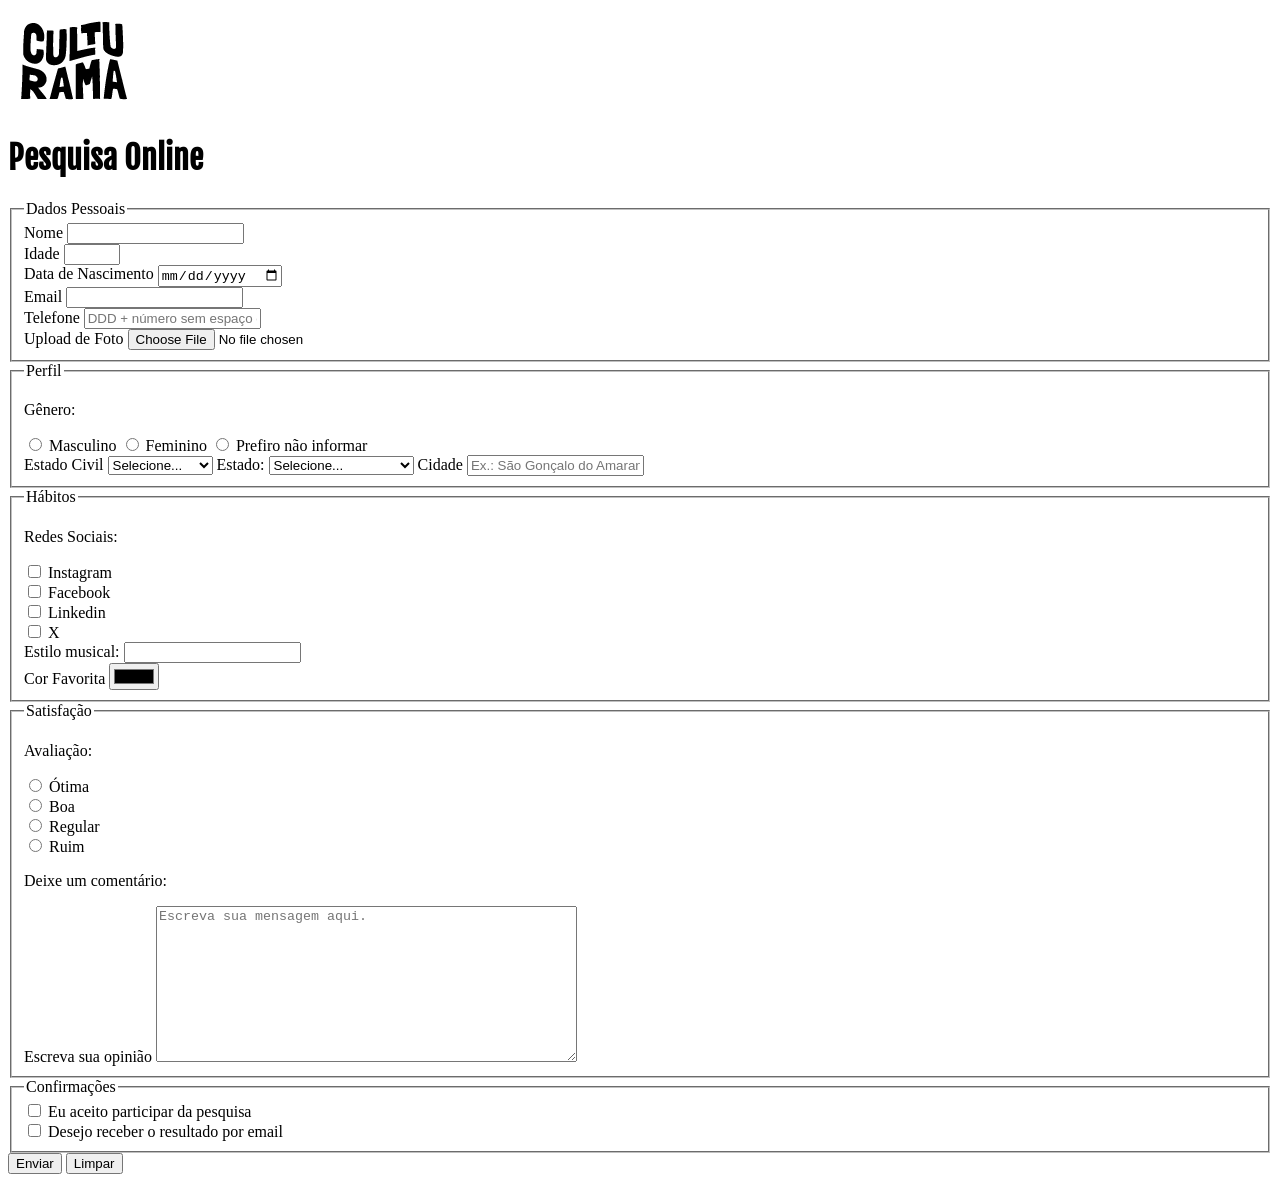
==== index.html @ bf255dbf "Adiciona familias de fonte" ====
<!DOCTYPE html>
<html lang="pt-br">
<head>
    <meta charset="UTF-8">
    <meta name="viewport" content="width=device-width, initial-scale=1.0">
    <link rel="icon" href="img/culturama-favico.png">
    <link rel="stylesheet" href="css/style.css">
    <link rel="preconnect" href="https://fonts.googleapis.com">
    <link rel="preconnect" href="https://fonts.gstatic.com" crossorigin>
    <link href="https://fonts.googleapis.com/css2?family=Fjalla+One&display=swap" rel="stylesheet">
    <title>Pesquisa Culturama </title>
</head>
<body>
    <header>
        <img src="img/logo-culturama.png" alt="Logo culturama">
        <h1>Pesquisa Online</h1>
    </header>
    <section>
        <form action="" method="get">
            <fieldset>
                
                <legend>Dados Pessoais</legend>
                         
                <label for="name">Nome</label>
                <input id="name" type="text" name="userName" required>
                <br>


                <label for="age">Idade</label>
                <input id="age" type="number" name="userAge" min="12" max="100">
                <br>
                <label for="birthDate">Data de Nascimento</label>
                <input id="birthDate" type="date" name="userBirthDate">
                <br>
                
                <label for="email">Email</label>
                <input id="email" type="email" name="userEmail" required>
                <br>
                <label for="phoneNumber">Telefone</label>
                <input id="phoneNumber" type="tel" name="userPhoneNumber" pattern="[0-9]{11}" placeholder="DDD + número sem espaço ou hífen">
                <br>
                <label for="image">Upload de Foto</label>
                <input id="image" type="file" accept="image/*" name="userImage">
                <br>
            </fieldset> 

            <fieldset>
                <legend>Perfil</legend>

                <p>Gênero:</p>

                <input id="male" type="radio" name="userGender" value="Masculino">
                <label for="male">Masculino</label>
                
                <input id="female" type="radio" name="userGender" value="Feminino">
                <label for="female">Feminino</label>

                <input id="notInformed" type="radio" name="userGender" value="notInformed">
                <label for="notInformed">Prefiro não informar</label>
                <br>

                <label for="maritalstatus">Estado Civil</label>
                <select id="maritalstatus" name="maritalStatus">
                    <option value="notInformed">Selecione...</option>
                    <option value="casado">Casado</option>
                    <option value="solteiro">Solteiro</option>
                    <option value="divorciado">Divorciado</option>
                    <option value="casado">União Estável</option>
                </select>

                <label for="state">Estado:</label>
                <select id="state" name="userState" required>
                    <label for="userState">Estado civil:</label>
                    <option value="notInformed">Selecione...</option>
                    <option value="Acre">Acre</option>
                    <option value="Alagoas">Alagoas</option>     
                    <option value="Amapá">Amapá</option>     
                    <option value="Amazonas">Amazonas</option>     
                    <option value="Bahia">Bahia</option>     
                    <option value="Ceará">Ceará</option>     
                    <option value="Distrito Federal">Distrito Federal</option>     
                    <option value="Espirito Santo">Espirito Santo</option>    
                    <option value="Goiás">Goiás</option>     
                    <option value="Maranhão">Maranhão</option>     
                    <option value="Mato Grosso do Sul">Mato Grosso do Sul</option>     
                    <option value="Mato Grosso">Mato Grosso</option>     
                    <option value="Minas Gerais">Minas Gerais</option>     
                    <option value="Pará">Pará</option>    
                    <option value="Paraíba">Paraíba</option>     
                    <option value="Paraná">Paraná</option>    
                    <option value="Pernambuco">Pernambuco</option>    
                    <option value="Piauí">Piauí</option>     
                    <option value="Rio de Janeiro">Rio de Janeiro</option>     
                    <option value="Rio Grande do Norte">Rio Grande do Norte</option>     
                    <option value="Rio Grande do Sul">Rio Grande do Sul</option>     
                    <option value="Rondônia">Rondônia</option>     
                    <option value="Roraima">Roraima</option>     
                    <option value="Santa Catarina">Santa Catarina</option>     
                    <option value="São Paulo">São Paulo</option>    
                    <option value="Sergipe">Sergipe</option>     
                    <option value="Tocantins">Tocantins</option>     
                </select>

                <label for="city">Cidade</label>
                <input type="text" id="city" name="userCity" autocomplete="address-level2" placeholder="Ex.: São Gonçalo do Amarante" required>

            </fieldset>

            <fieldset>
                <legend>Hábitos</legend>
                <p>Redes Sociais:</p>
                <input id="instagram" type="checkbox" name="social" value="instagram">
                <label for="instagram">Instagram</label>
                <br>

                <input id="facebook" type="checkbox" name="social" value="facebook">
                <label for="facebook">Facebook</label>
                <br>

                <input id="linkedin" type="checkbox" name="social" value="linkedin">
                <label for="linkedin">Linkedin</label>
                <br>

                <input id="x" type="checkbox" name="social" value="x">
                <label for="x">X</label>
                <br>

                <label for="musicStyle">Estilo musical:</label>
                <input list="styleTypes" id="musicStyle" name="userMusicStyle" type="text">
                <datalist id="styleTypes">
                    <option value="Rock">
                    <option value="Pop">
                    <option value="Samba">
                    <option value="Sertanejo">
                </datalist>
                <br>
                <label for="favoriteColor">Cor Favorita</label>
                <input type="color" name="userFavoriteColor" id="favoriteColor">
            </fieldset>
  
            <fieldset>
                
                <legend>Satisfação</legend>
                <p>Avaliação:</p>

                <input id="great" type="radio" name="userAvaliation" value="otima">
                <label for="great">Ótima</label>
                <br>
                <input id="good" type="radio" name="userAvaliation" value="boa">
                <label for="good">Boa</label>
                <br>
                <input id="regular" type="radio" name="userAvaliation" value="regular">
                <label for="regular">Regular</label>
                <br>
                <input id="bad" type="radio" name="userAvaliation" value="ruim">
                <label for="bad">Ruim</label>
                <br>
                <p>Deixe um comentário:</p>
                <label for="comment">Escreva sua opinião</label>
                <textarea name="userComment" id="comment" rows="10" cols="50" placeholder="Escreva sua mensagem aqui."></textarea>

            </fieldset>
           
            <fieldset>
                <legend>Confirmações</legend>
                <input type="checkbox" name="userLgpd" id="userLgpdTerm" value="accepted" required>
                <label for="userLgpdTerm">Eu aceito participar da pesquisa</label>
                <br>
                <input type="checkbox" name="userGetResult" id="getResult" value="accepted">
                <label for="userLgpdTerm">Desejo receber o resultado por email</label>
                <br>
            </fieldset> 
            <button type="submit">Enviar</button>
            <button type="reset">Limpar</button>
        </form>
    </section>
</body>
</html>
---- css/style.css ----
body{
    work
}

h1{
    font-family: "Fjalla One", sans-serif;
}
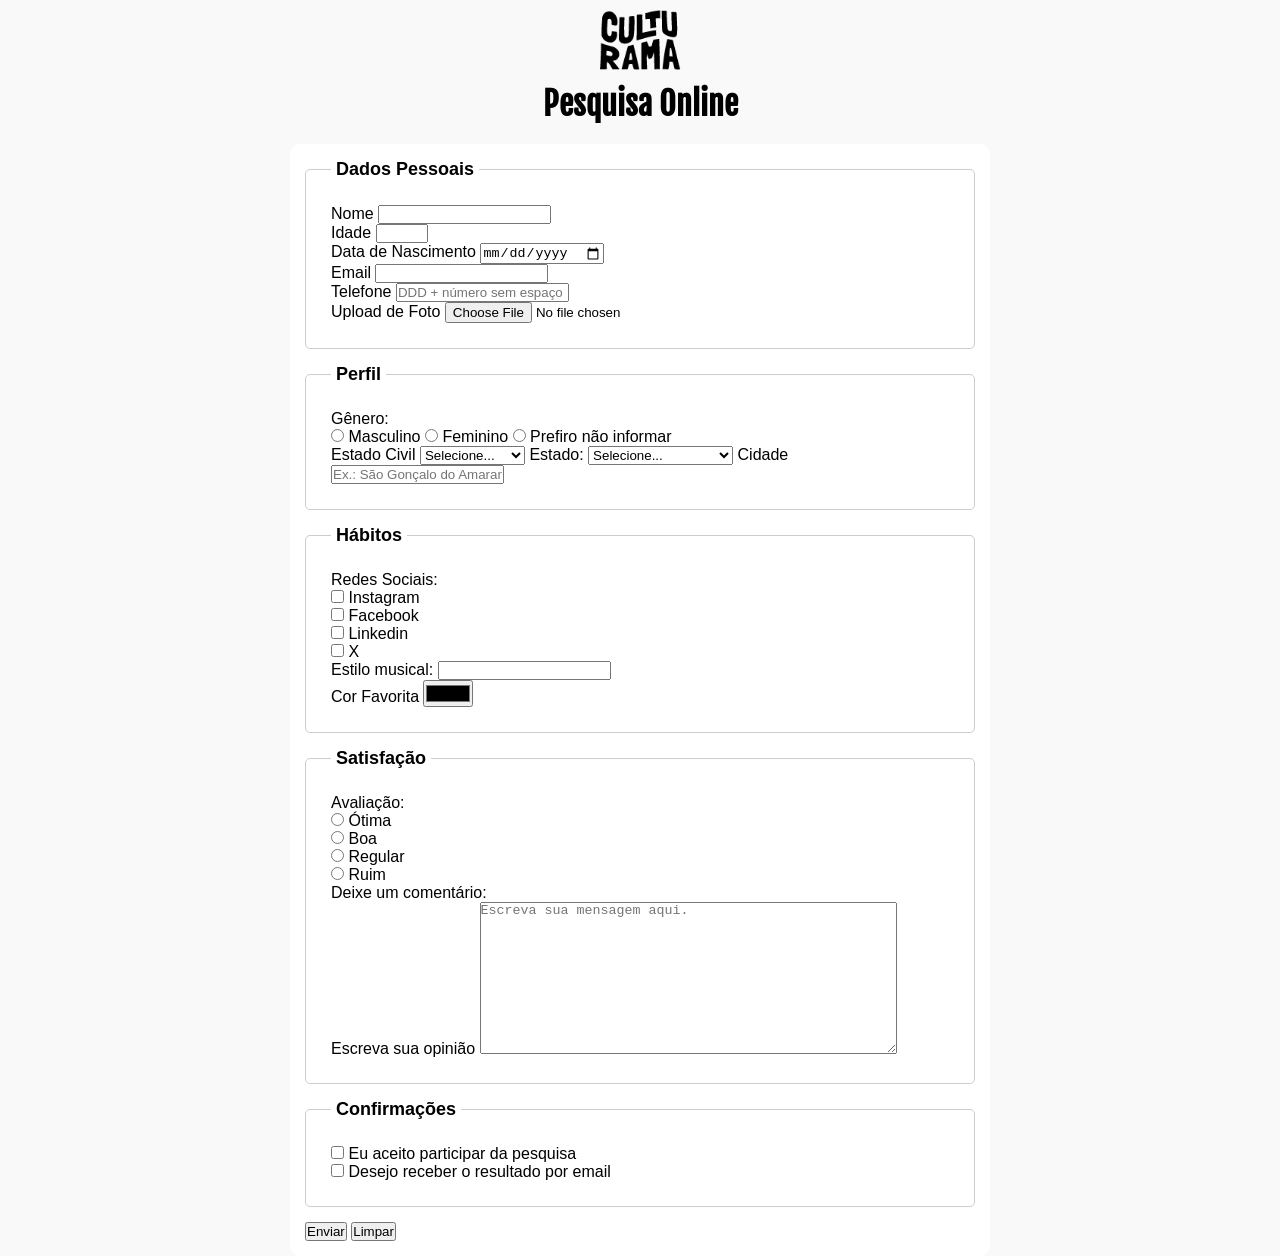
==== commit d692ce15: "Adicionando configuracoes de estilo" ====
--- a/index.html
+++ b/index.html
@@ -11,168 +11,171 @@
     <title>Pesquisa Culturama </title>
 </head>
 <body>
-    <header>
-        <img src="img/logo-culturama.png" alt="Logo culturama">
-        <h1>Pesquisa Online</h1>
-    </header>
-    <section>
-        <form action="" method="get">
-            <fieldset>
-                
-                <legend>Dados Pessoais</legend>
-                         
-                <label for="name">Nome</label>
-                <input id="name" type="text" name="userName" required>
-                <br>
+    <main>
+        <header>
+            <img src="img/logo-culturama.png" alt="Logo culturama">
+            <h1>Pesquisa Online</h1>
+        </header>
+        <section>
+            <form action="" method="get">
+                <fieldset>
+                    
+                    <legend>Dados Pessoais</legend>
+                            
+                    <label for="name">Nome</label>
+                    <input id="name" type="text" name="userName" required>
+                    <br>
 
 
-                <label for="age">Idade</label>
-                <input id="age" type="number" name="userAge" min="12" max="100">
-                <br>
-                <label for="birthDate">Data de Nascimento</label>
-                <input id="birthDate" type="date" name="userBirthDate">
-                <br>
-                
-                <label for="email">Email</label>
-                <input id="email" type="email" name="userEmail" required>
-                <br>
-                <label for="phoneNumber">Telefone</label>
-                <input id="phoneNumber" type="tel" name="userPhoneNumber" pattern="[0-9]{11}" placeholder="DDD + número sem espaço ou hífen">
-                <br>
-                <label for="image">Upload de Foto</label>
-                <input id="image" type="file" accept="image/*" name="userImage">
-                <br>
-            </fieldset> 
+                    <label for="age">Idade</label>
+                    <input id="age" type="number" name="userAge" min="12" max="100">
+                    <br>
+                    <label for="birthDate">Data de Nascimento</label>
+                    <input id="birthDate" type="date" name="userBirthDate">
+                    <br>
+                    
+                    <label for="email">Email</label>
+                    <input id="email" type="email" name="userEmail" required>
+                    <br>
+                    <label for="phoneNumber">Telefone</label>
+                    <input id="phoneNumber" type="tel" name="userPhoneNumber" pattern="[0-9]{11}" placeholder="DDD + número sem espaço ou hífen">
+                    <br>
+                    <label for="image">Upload de Foto</label>
+                    <input id="image" type="file" accept="image/*" name="userImage">
+                    <br>
+                </fieldset> 
 
-            <fieldset>
-                <legend>Perfil</legend>
+                <fieldset>
+                    <legend>Perfil</legend>
 
-                <p>Gênero:</p>
+                    <p>Gênero:</p>
 
-                <input id="male" type="radio" name="userGender" value="Masculino">
-                <label for="male">Masculino</label>
-                
-                <input id="female" type="radio" name="userGender" value="Feminino">
-                <label for="female">Feminino</label>
+                    <input id="male" type="radio" name="userGender" value="Masculino">
+                    <label for="male">Masculino</label>
+                    
+                    <input id="female" type="radio" name="userGender" value="Feminino">
+                    <label for="female">Feminino</label>
 
-                <input id="notInformed" type="radio" name="userGender" value="notInformed">
-                <label for="notInformed">Prefiro não informar</label>
-                <br>
+                    <input id="notInformed" type="radio" name="userGender" value="notInformed">
+                    <label for="notInformed">Prefiro não informar</label>
+                    <br>
 
-                <label for="maritalstatus">Estado Civil</label>
-                <select id="maritalstatus" name="maritalStatus">
-                    <option value="notInformed">Selecione...</option>
-                    <option value="casado">Casado</option>
-                    <option value="solteiro">Solteiro</option>
-                    <option value="divorciado">Divorciado</option>
-                    <option value="casado">União Estável</option>
-                </select>
+                    <label for="maritalstatus">Estado Civil</label>
+                    <select id="maritalstatus" name="maritalStatus">
+                        <option value="notInformed">Selecione...</option>
+                        <option value="casado">Casado</option>
+                        <option value="solteiro">Solteiro</option>
+                        <option value="divorciado">Divorciado</option>
+                        <option value="casado">União Estável</option>
+                    </select>
 
-                <label for="state">Estado:</label>
-                <select id="state" name="userState" required>
-                    <label for="userState">Estado civil:</label>
-                    <option value="notInformed">Selecione...</option>
-                    <option value="Acre">Acre</option>
-                    <option value="Alagoas">Alagoas</option>     
-                    <option value="Amapá">Amapá</option>     
-                    <option value="Amazonas">Amazonas</option>     
-                    <option value="Bahia">Bahia</option>     
-                    <option value="Ceará">Ceará</option>     
-                    <option value="Distrito Federal">Distrito Federal</option>     
-                    <option value="Espirito Santo">Espirito Santo</option>    
-                    <option value="Goiás">Goiás</option>     
-                    <option value="Maranhão">Maranhão</option>     
-                    <option value="Mato Grosso do Sul">Mato Grosso do Sul</option>     
-                    <option value="Mato Grosso">Mato Grosso</option>     
-                    <option value="Minas Gerais">Minas Gerais</option>     
-                    <option value="Pará">Pará</option>    
-                    <option value="Paraíba">Paraíba</option>     
-                    <option value="Paraná">Paraná</option>    
-                    <option value="Pernambuco">Pernambuco</option>    
-                    <option value="Piauí">Piauí</option>     
-                    <option value="Rio de Janeiro">Rio de Janeiro</option>     
-                    <option value="Rio Grande do Norte">Rio Grande do Norte</option>     
-                    <option value="Rio Grande do Sul">Rio Grande do Sul</option>     
-                    <option value="Rondônia">Rondônia</option>     
-                    <option value="Roraima">Roraima</option>     
-                    <option value="Santa Catarina">Santa Catarina</option>     
-                    <option value="São Paulo">São Paulo</option>    
-                    <option value="Sergipe">Sergipe</option>     
-                    <option value="Tocantins">Tocantins</option>     
-                </select>
+                    <label for="state">Estado:</label>
+                    <select id="state" name="userState" required>
+                        <label for="userState">Estado civil:</label>
+                        <option value="notInformed">Selecione...</option>
+                        <option value="Acre">Acre</option>
+                        <option value="Alagoas">Alagoas</option>     
+                        <option value="Amapá">Amapá</option>     
+                        <option value="Amazonas">Amazonas</option>     
+                        <option value="Bahia">Bahia</option>     
+                        <option value="Ceará">Ceará</option>     
+                        <option value="Distrito Federal">Distrito Federal</option>     
+                        <option value="Espirito Santo">Espirito Santo</option>    
+                        <option value="Goiás">Goiás</option>     
+                        <option value="Maranhão">Maranhão</option>     
+                        <option value="Mato Grosso do Sul">Mato Grosso do Sul</option>     
+                        <option value="Mato Grosso">Mato Grosso</option>     
+                        <option value="Minas Gerais">Minas Gerais</option>     
+                        <option value="Pará">Pará</option>    
+                        <option value="Paraíba">Paraíba</option>     
+                        <option value="Paraná">Paraná</option>    
+                        <option value="Pernambuco">Pernambuco</option>    
+                        <option value="Piauí">Piauí</option>     
+                        <option value="Rio de Janeiro">Rio de Janeiro</option>     
+                        <option value="Rio Grande do Norte">Rio Grande do Norte</option>     
+                        <option value="Rio Grande do Sul">Rio Grande do Sul</option>     
+                        <option value="Rondônia">Rondônia</option>     
+                        <option value="Roraima">Roraima</option>     
+                        <option value="Santa Catarina">Santa Catarina</option>     
+                        <option value="São Paulo">São Paulo</option>    
+                        <option value="Sergipe">Sergipe</option>     
+                        <option value="Tocantins">Tocantins</option>     
+                    </select>
 
-                <label for="city">Cidade</label>
-                <input type="text" id="city" name="userCity" autocomplete="address-level2" placeholder="Ex.: São Gonçalo do Amarante" required>
+                    <label for="city">Cidade</label>
+                    <input type="text" id="city" name="userCity" autocomplete="address-level2" placeholder="Ex.: São Gonçalo do Amarante" required>
 
-            </fieldset>
+                </fieldset>
 
-            <fieldset>
-                <legend>Hábitos</legend>
-                <p>Redes Sociais:</p>
-                <input id="instagram" type="checkbox" name="social" value="instagram">
-                <label for="instagram">Instagram</label>
-                <br>
+                <fieldset>
+                    <legend>Hábitos</legend>
+                    <p>Redes Sociais:</p>
+                    <input id="instagram" type="checkbox" name="social" value="instagram">
+                    <label for="instagram">Instagram</label>
+                    <br>
 
-                <input id="facebook" type="checkbox" name="social" value="facebook">
-                <label for="facebook">Facebook</label>
-                <br>
+                    <input id="facebook" type="checkbox" name="social" value="facebook">
+                    <label for="facebook">Facebook</label>
+                    <br>
 
-                <input id="linkedin" type="checkbox" name="social" value="linkedin">
-                <label for="linkedin">Linkedin</label>
-                <br>
+                    <input id="linkedin" type="checkbox" name="social" value="linkedin">
+                    <label for="linkedin">Linkedin</label>
+                    <br>
 
-                <input id="x" type="checkbox" name="social" value="x">
-                <label for="x">X</label>
-                <br>
+                    <input id="x" type="checkbox" name="social" value="x">
+                    <label for="x">X</label>
+                    <br>
 
-                <label for="musicStyle">Estilo musical:</label>
-                <input list="styleTypes" id="musicStyle" name="userMusicStyle" type="text">
-                <datalist id="styleTypes">
-                    <option value="Rock">
-                    <option value="Pop">
-                    <option value="Samba">
-                    <option value="Sertanejo">
-                </datalist>
-                <br>
-                <label for="favoriteColor">Cor Favorita</label>
-                <input type="color" name="userFavoriteColor" id="favoriteColor">
-            </fieldset>
-  
-            <fieldset>
-                
-                <legend>Satisfação</legend>
-                <p>Avaliação:</p>
+                    <label for="musicStyle">Estilo musical:</label>
+                    <input list="styleTypes" id="musicStyle" name="userMusicStyle" type="text">
+                    <datalist id="styleTypes">
+                        <option value="Rock">
+                        <option value="Pop">
+                        <option value="Samba">
+                        <option value="Sertanejo">
+                    </datalist>
+                    <br>
+                    <label for="favoriteColor">Cor Favorita</label>
+                    <input type="color" name="userFavoriteColor" id="favoriteColor">
+                </fieldset>
+    
+                <fieldset>
+                    
+                    <legend>Satisfação</legend>
+                    <p>Avaliação:</p>
 
-                <input id="great" type="radio" name="userAvaliation" value="otima">
-                <label for="great">Ótima</label>
-                <br>
-                <input id="good" type="radio" name="userAvaliation" value="boa">
-                <label for="good">Boa</label>
-                <br>
-                <input id="regular" type="radio" name="userAvaliation" value="regular">
-                <label for="regular">Regular</label>
-                <br>
-                <input id="bad" type="radio" name="userAvaliation" value="ruim">
-                <label for="bad">Ruim</label>
-                <br>
-                <p>Deixe um comentário:</p>
-                <label for="comment">Escreva sua opinião</label>
-                <textarea name="userComment" id="comment" rows="10" cols="50" placeholder="Escreva sua mensagem aqui."></textarea>
-
-            </fieldset>
-           
-            <fieldset>
-                <legend>Confirmações</legend>
-                <input type="checkbox" name="userLgpd" id="userLgpdTerm" value="accepted" required>
-                <label for="userLgpdTerm">Eu aceito participar da pesquisa</label>
-                <br>
-                <input type="checkbox" name="userGetResult" id="getResult" value="accepted">
-                <label for="userLgpdTerm">Desejo receber o resultado por email</label>
-                <br>
-            </fieldset> 
-            <button type="submit">Enviar</button>
-            <button type="reset">Limpar</button>
-        </form>
-    </section>
+                    <input id="great" type="radio" name="userAvaliation" value="otima">
+                    <label for="great">Ótima</label>
+                    <br>
+                    <input id="good" type="radio" name="userAvaliation" value="boa">
+                    <label for="good">Boa</label>
+                    <br>
+                    <input id="regular" type="radio" name="userAvaliation" value="regular">
+                    <label for="regular">Regular</label>
+                    <br>
+                    <input id="bad" type="radio" name="userAvaliation" value="ruim">
+                    <label for="bad">Ruim</label>
+                    <br>
+                    <p>Deixe um comentário:</p>
+                    <label for="comment">Escreva sua opinião</label>
+                    <textarea name="userComment" id="comment" rows="10" cols="50" placeholder="Escreva sua mensagem aqui."></textarea>
+                    
+                </fieldset>
+            
+                <fieldset>
+                    <legend>Confirmações</legend>
+                    <input type="checkbox" name="userLgpd" id="userLgpdTerm" value="accepted" required>
+                    <label for="userLgpdTerm">Eu aceito participar da pesquisa</label>
+                    <br>
+                    <input type="checkbox" name="userGetResult" id="getResult" value="accepted">
+                    <label for="userLgpdTerm">Desejo receber o resultado por email</label>
+                    <br>
+                </fieldset> 
+                <button type="submit">Enviar</button>
+                <button type="reset">Limpar</button>
+            </form>
+        </section>
+    </main>
+   
 </body>
 </html>
--- a/css/style.css
+++ b/css/style.css
@@ -1,7 +1,53 @@
+*{
+    margin: 0;
+    padding: 0;
+    box-sizing: border-box;
+}
+
+
 body{
-    work
+    background-color: #F9F9F9;
+    font-family: "Work Sans", sans-serif;
 }
 
 h1{
     font-family: "Fjalla One", sans-serif;
-}+}
+
+main{
+    width: 100%;
+    max-width: 700px;
+    margin: 0 auto;
+}
+
+header{
+    text-align: center;
+    margin-bottom: 20px;
+}
+
+img{
+    width: 100px;
+}
+
+h1{
+    font-family: "Fjalla One" , sans-serif;
+}
+
+form{
+    background-color: #FFFFFF;
+    padding: 15px;
+    border-radius: 10px;
+}
+
+fieldset{
+    padding: 25px;
+    border: 1px solid #CCCCCC;
+    border-radius: 5px;
+    margin-bottom: 15px;
+}
+
+legend{
+    font-weight: bold;
+    font-size: 18px;
+    padding: 0 5px;
+}
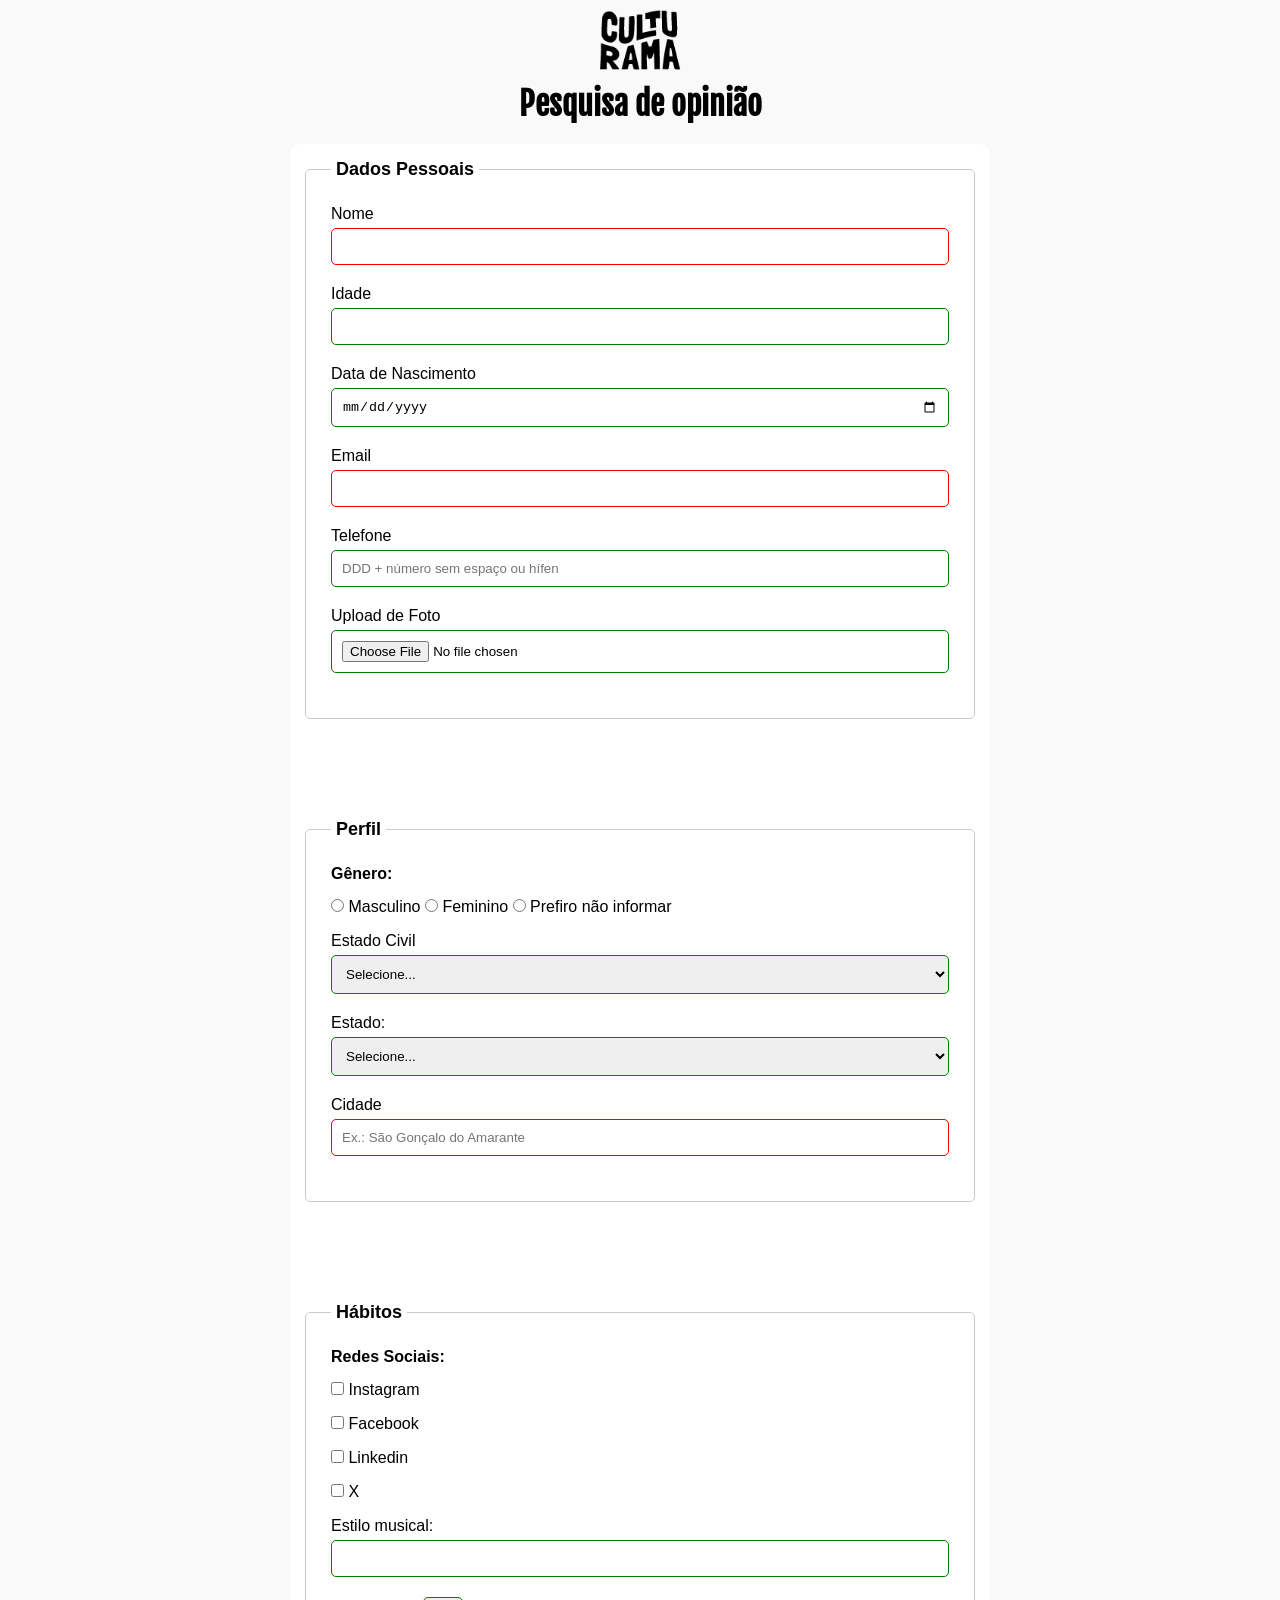
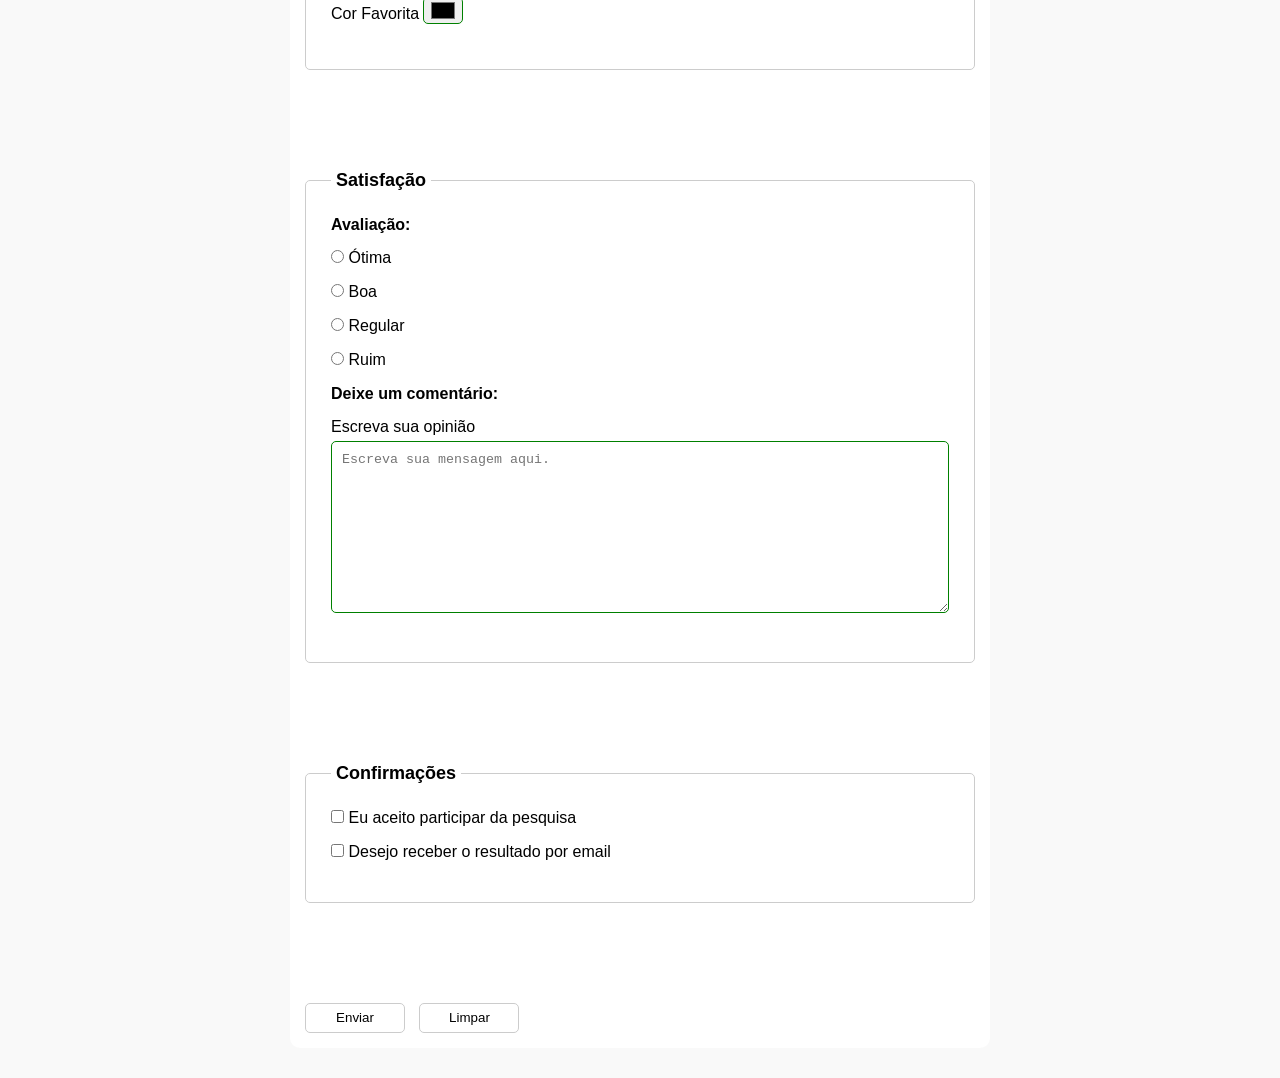
==== commit 6beff287: "Configurando estilo de botoes e margens" ====
--- a/index.html
+++ b/index.html
@@ -14,7 +14,7 @@
     <main>
         <header>
             <img src="img/logo-culturama.png" alt="Logo culturama">
-            <h1>Pesquisa Online</h1>
+            <h1>Pesquisa de opinião</h1>
         </header>
         <section>
             <form action="" method="get">
--- a/css/style.css
+++ b/css/style.css
@@ -37,13 +37,14 @@
     background-color: #FFFFFF;
     padding: 15px;
     border-radius: 10px;
+    margin-bottom: 30px;
 }
 
 fieldset{
     padding: 25px;
     border: 1px solid #CCCCCC;
     border-radius: 5px;
-    margin-bottom: 15px;
+    margin-bottom: 100px;
 }
 
 legend{
@@ -51,3 +52,68 @@
     font-size: 18px;
     padding: 0 5px;
 }
+
+label{
+    display: inline-block;
+    margin-bottom: 5px;
+}
+
+p{
+    margin-bottom: 15px;
+    font-weight: bold;
+}
+
+input, select, textarea{
+    width: 100%;
+    padding: 10px;
+    margin-bottom: 20px;
+    border: 1px solid #CCCCCC;
+    border-radius: 5px;
+}
+
+textarea{
+    min-height: 100px;
+}
+
+input[type="radio"],
+input[type="checkbox"]{
+    width: auto;
+}
+
+input[type="color"]{
+    width: 40px;
+    padding: 0 5px;
+}
+
+input:invalid,
+select:invalid,
+textarea:invalid {
+    border-color: red;
+}
+
+
+input:valid,
+select:valid,
+textarea:valid {
+    border-color: green;
+}
+
+button{
+    width: 100px;
+    height: 30px;
+    margin-right: 10px;
+    background-color: #FFFFFF;
+    border: 1px solid #CCCCCC;
+    border-radius: 5px;
+    cursor: pointer;
+}
+
+button[type="submit"]:hover{
+    background-color: green;
+    color: #FFFFFF;
+}
+
+button[type="reset"]:hover{
+    background-color: orange;
+    color: #FFFFFF;
+}
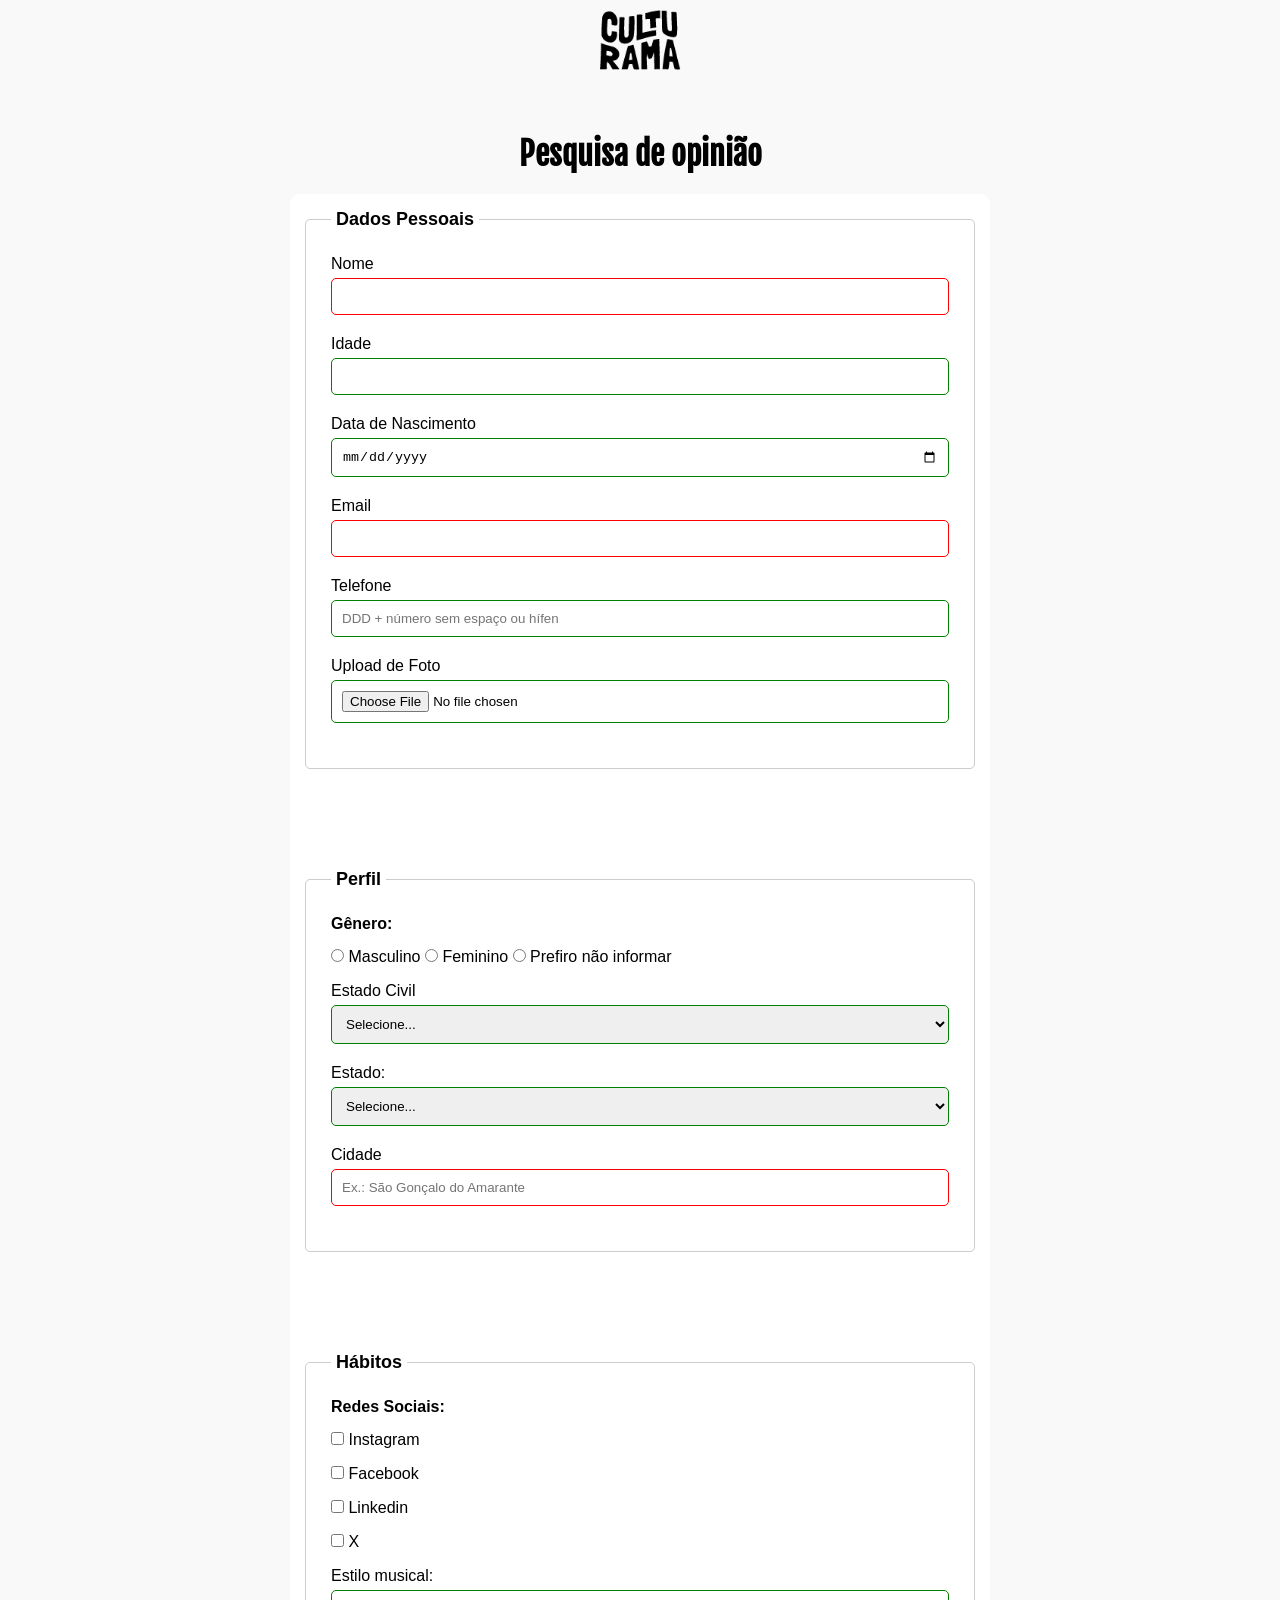
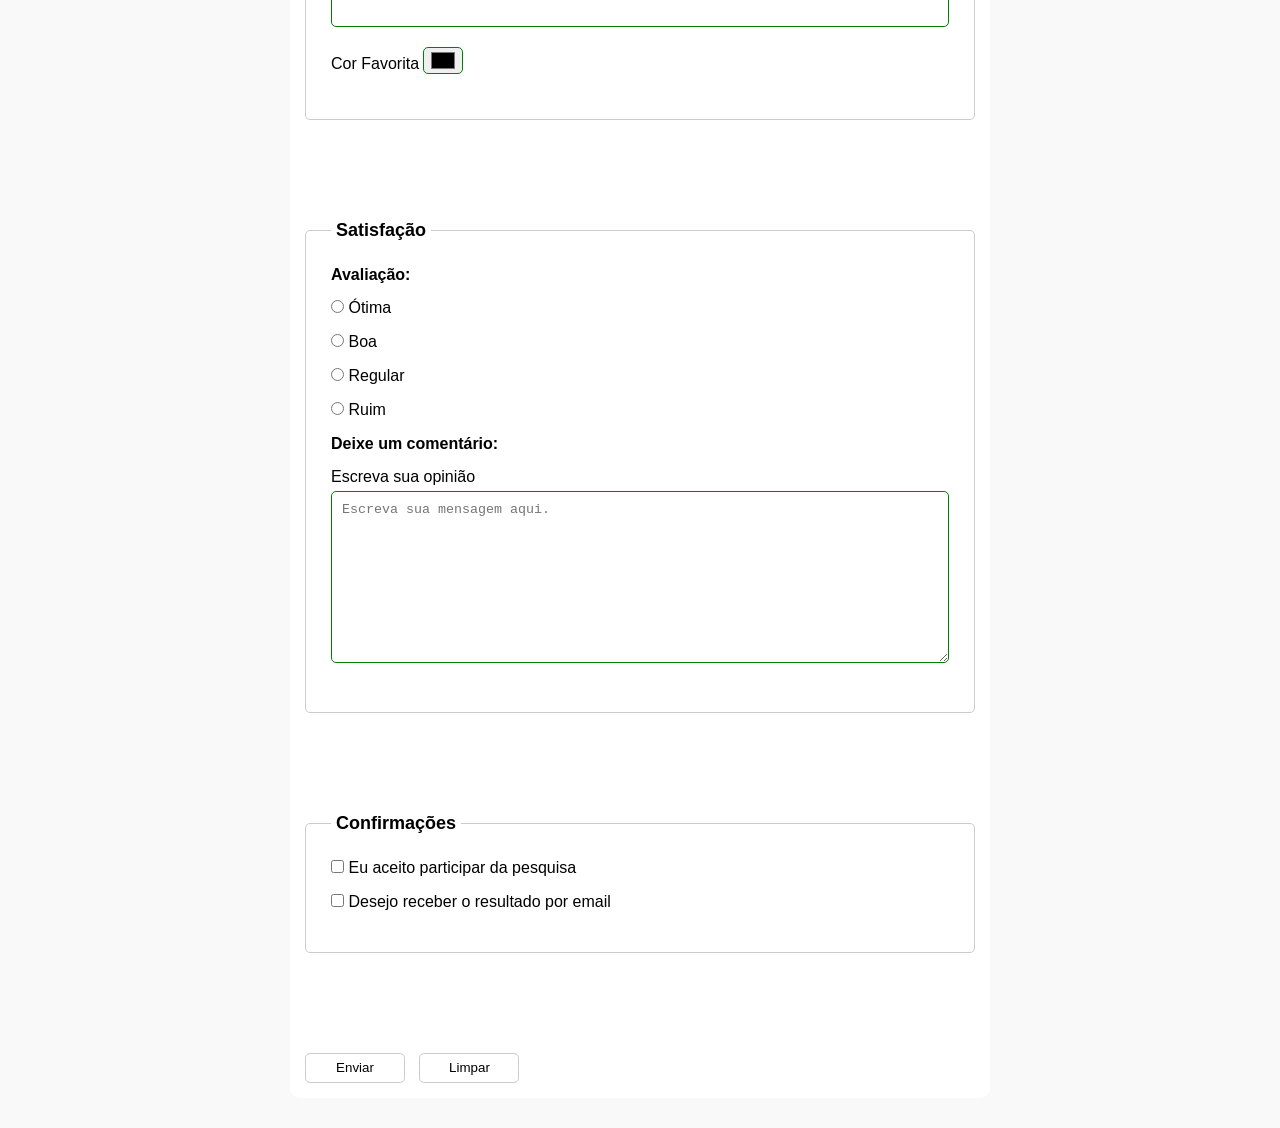
==== commit f1889546: "Adicionando pagina de sucesso" ====
--- a/index.html
+++ b/index.html
@@ -17,7 +17,7 @@
             <h1>Pesquisa de opinião</h1>
         </header>
         <section>
-            <form action="" method="get">
+            <form action="sucesso.html" method="get">
                 <fieldset>
                     
                     <legend>Dados Pessoais</legend>
--- a/css/style.css
+++ b/css/style.css
@@ -12,6 +12,8 @@
 
 h1{
     font-family: "Fjalla One", sans-serif;
+    text-align: center;
+    margin-top: 50px;
 }
 
 main{
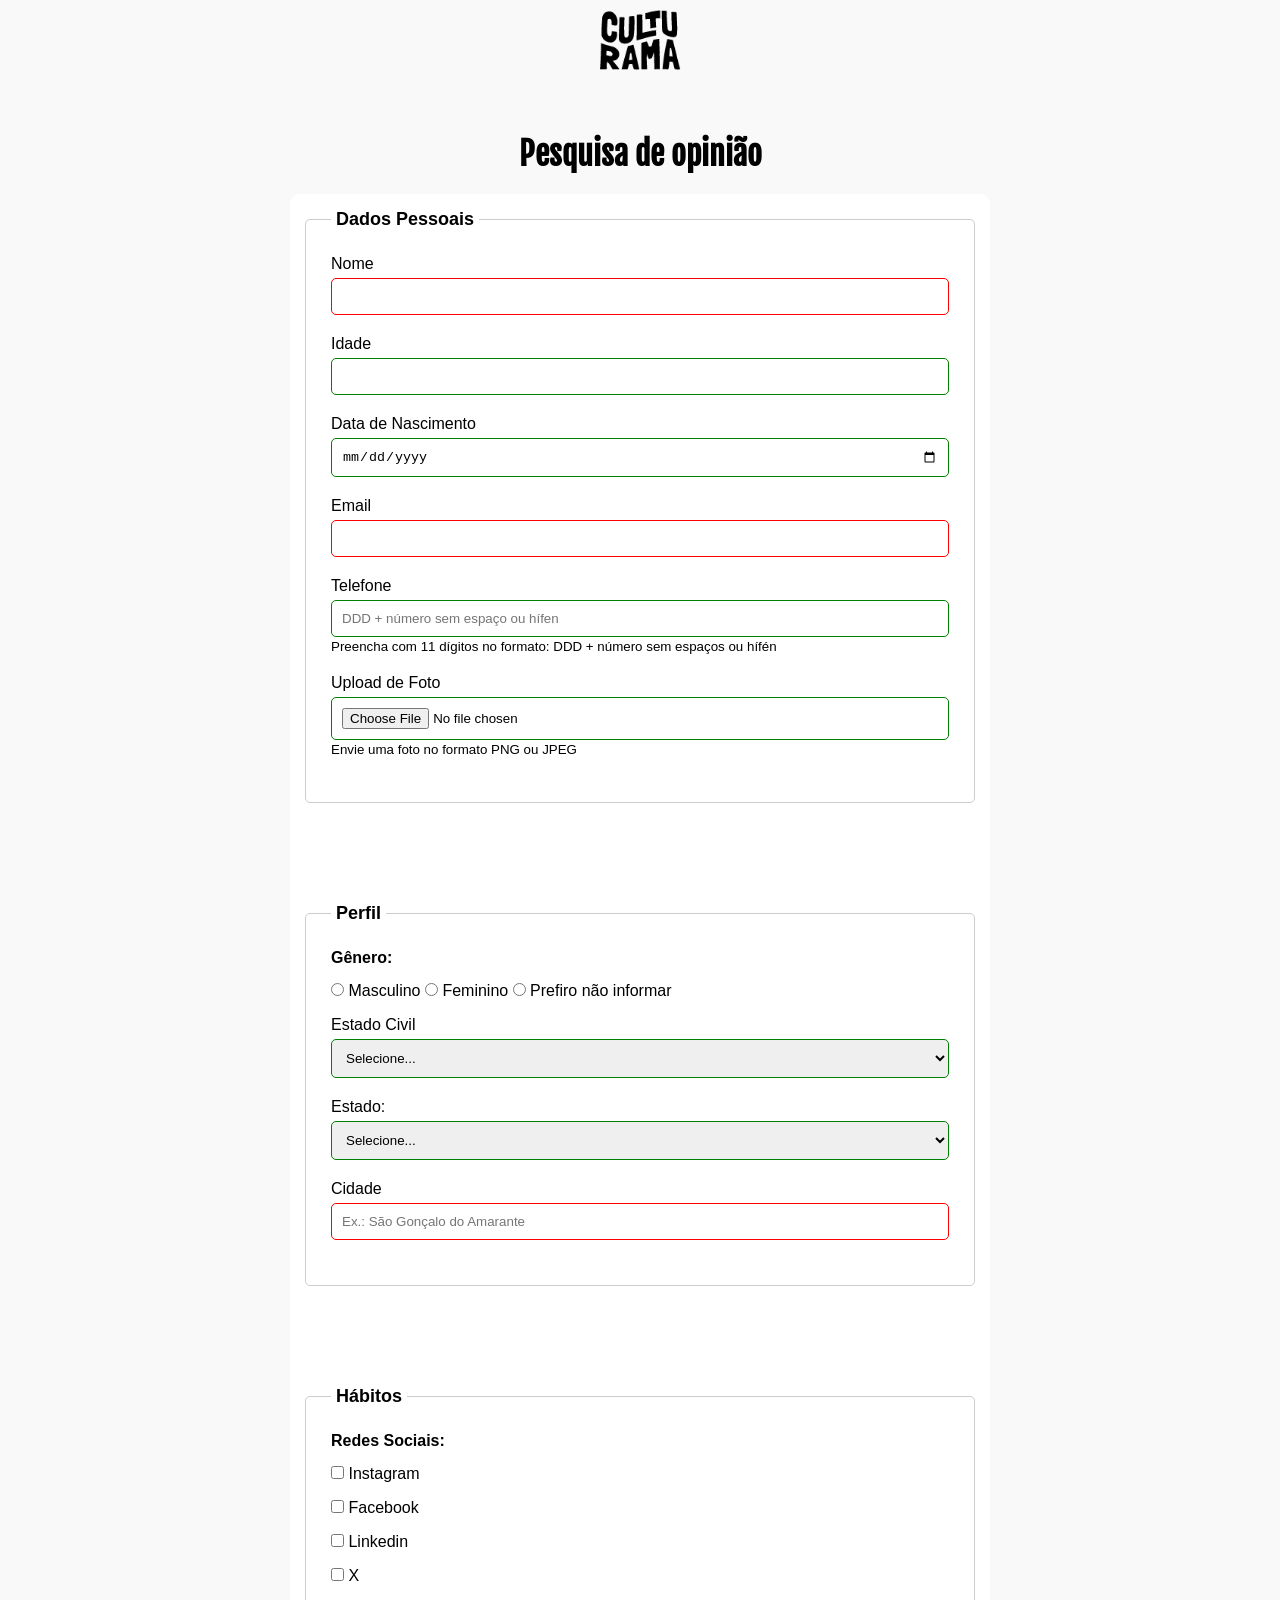
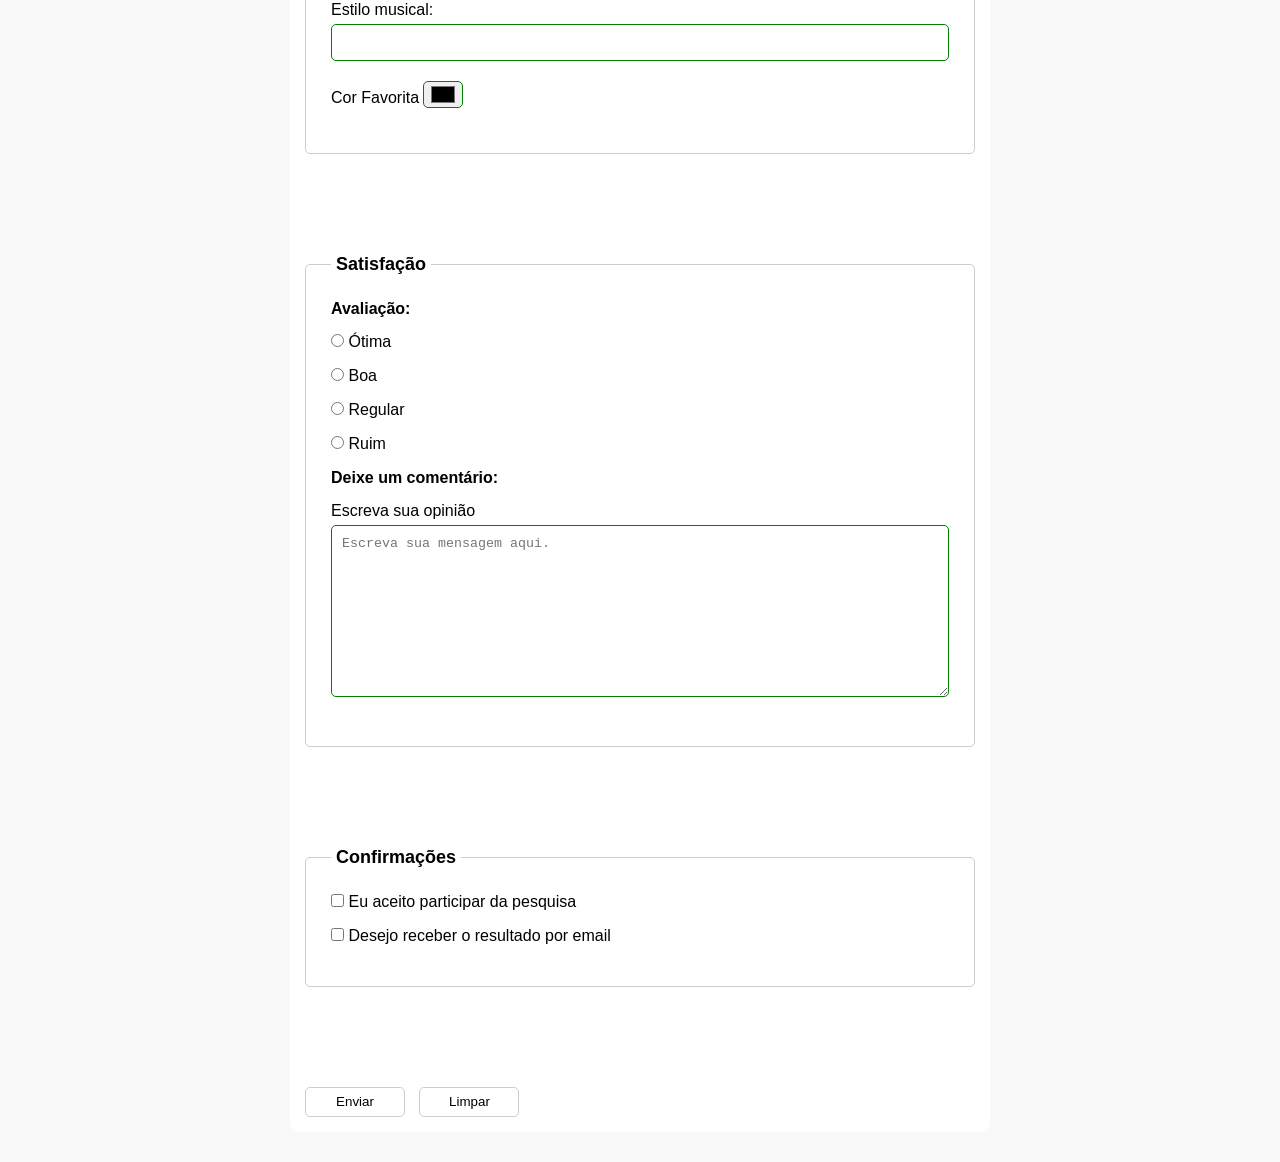
==== commit 7695972a: "Adiciona area ao campo de upload de foto" ====
--- a/index.html
+++ b/index.html
@@ -38,10 +38,12 @@
                     <input id="email" type="email" name="userEmail" required>
                     <br>
                     <label for="phoneNumber">Telefone</label>
-                    <input id="phoneNumber" type="tel" name="userPhoneNumber" pattern="[0-9]{11}" placeholder="DDD + número sem espaço ou hífen">
+                    <input id="phoneNumber" type="tel" name="userPhoneNumber" pattern="[0-9]{11}" placeholder="DDD + número sem espaço ou hífen" aria-describedby="phoneHelp">
+                    <small id="phoneHelp">Preencha com 11 dígitos no formato: DDD + número sem espaços ou hífén</small>
                     <br>
                     <label for="image">Upload de Foto</label>
-                    <input id="image" type="file" accept="image/*" name="userImage">
+                    <input id="image" type="file" accept="image/*" name="userImage" aria-describedby="imageHelp">
+                    <small id="imageHelp">Envie uma foto no formato PNG ou JPEG</small>
                     <br>
                 </fieldset> 
 
@@ -168,7 +170,7 @@
                     <label for="userLgpdTerm">Eu aceito participar da pesquisa</label>
                     <br>
                     <input type="checkbox" name="userGetResult" id="getResult" value="accepted">
-                    <label for="userLgpdTerm">Desejo receber o resultado por email</label>
+                    <label for="getResult">Desejo receber o resultado por email</label>
                     <br>
                 </fieldset> 
                 <button type="submit">Enviar</button>
--- a/css/style.css
+++ b/css/style.css
@@ -60,6 +60,15 @@
     margin-bottom: 5px;
 }
 
+input[type="tel"],input[type="file"]{
+    margin-bottom: 0;
+}
+
+small{
+    margin-bottom: 20px;
+    display:inline-block;
+}
+
 p{
     margin-bottom: 15px;
     font-weight: bold;
@@ -118,4 +127,5 @@
 button[type="reset"]:hover{
     background-color: orange;
     color: #FFFFFF;
-}+}
+
